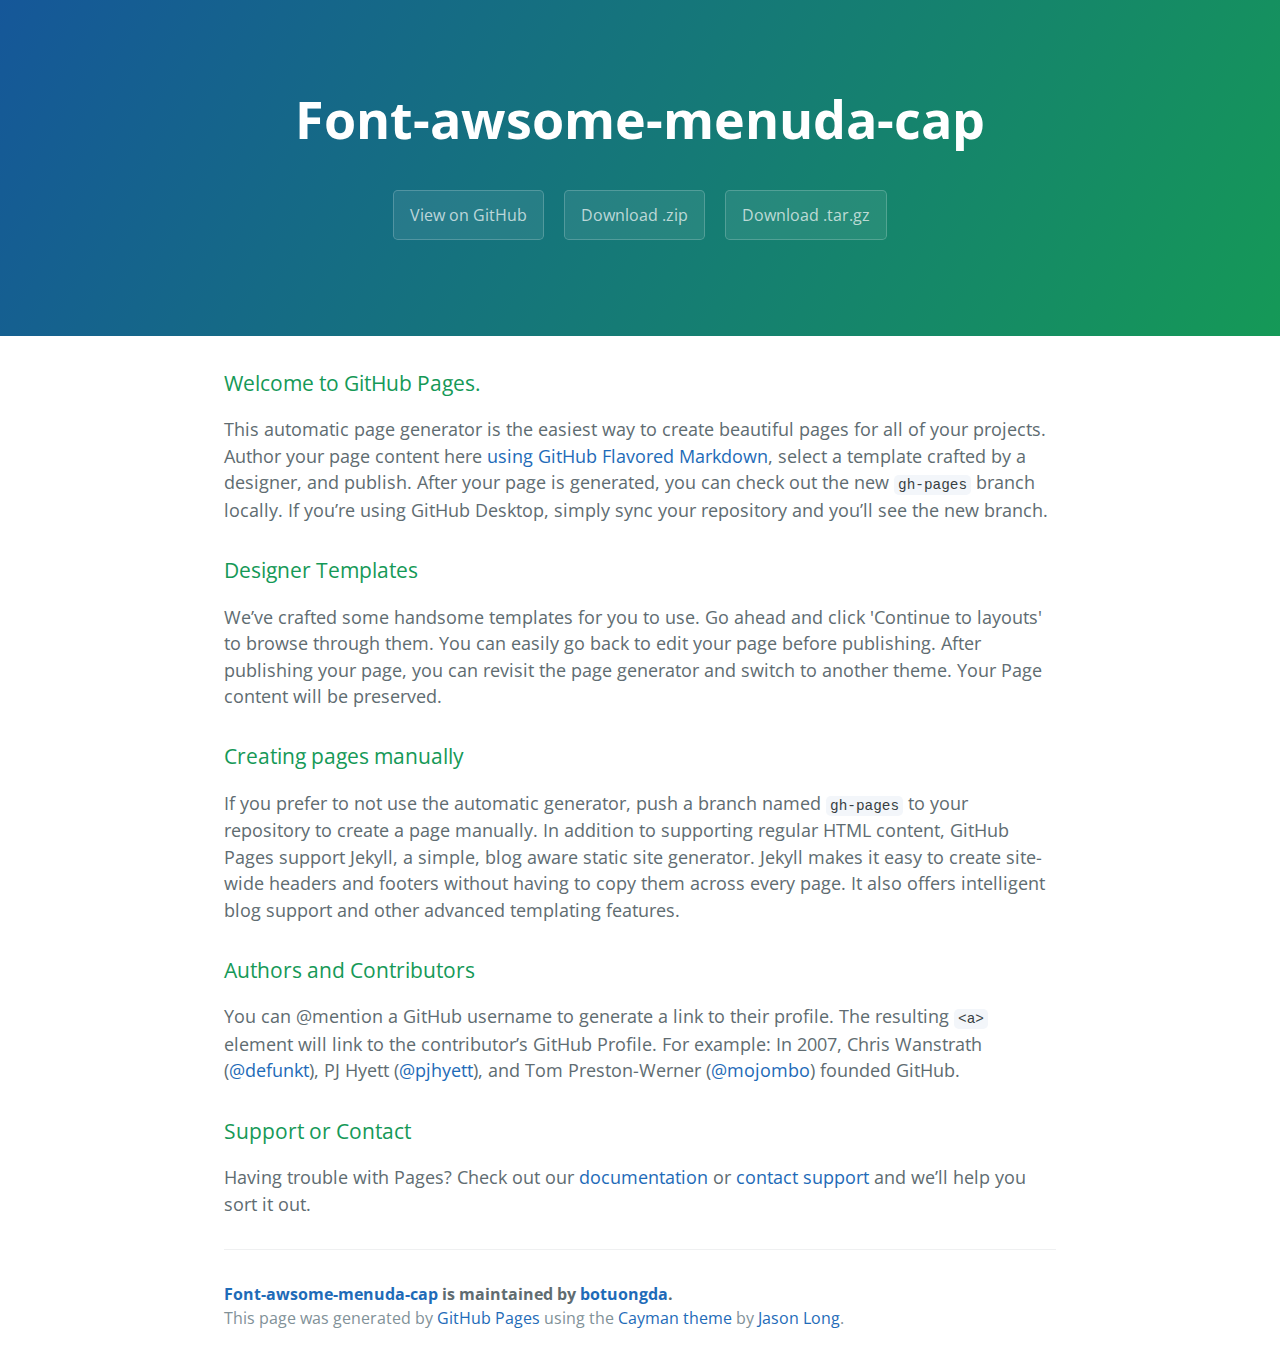
==== index.html @ f82d5461 "Create gh-pages branch via GitHub" ====
<!DOCTYPE html>
<html lang="en-us">
  <head>
    <meta charset="UTF-8">
    <title>Font-awsome-menuda-cap by botuongda</title>
    <meta name="viewport" content="width=device-width, initial-scale=1">
    <link rel="stylesheet" type="text/css" href="stylesheets/normalize.css" media="screen">
    <link href='https://fonts.googleapis.com/css?family=Open+Sans:400,700' rel='stylesheet' type='text/css'>
    <link rel="stylesheet" type="text/css" href="stylesheets/stylesheet.css" media="screen">
    <link rel="stylesheet" type="text/css" href="stylesheets/github-light.css" media="screen">
  </head>
  <body>
    <section class="page-header">
      <h1 class="project-name">Font-awsome-menuda-cap</h1>
      <h2 class="project-tagline"></h2>
      <a href="https://github.com/botuongda/font-awsome-menuda-cap" class="btn">View on GitHub</a>
      <a href="https://github.com/botuongda/font-awsome-menuda-cap/zipball/master" class="btn">Download .zip</a>
      <a href="https://github.com/botuongda/font-awsome-menuda-cap/tarball/master" class="btn">Download .tar.gz</a>
    </section>

    <section class="main-content">
      <h3>
<a id="welcome-to-github-pages" class="anchor" href="#welcome-to-github-pages" aria-hidden="true"><span aria-hidden="true" class="octicon octicon-link"></span></a>Welcome to GitHub Pages.</h3>

<p>This automatic page generator is the easiest way to create beautiful pages for all of your projects. Author your page content here <a href="https://guides.github.com/features/mastering-markdown/">using GitHub Flavored Markdown</a>, select a template crafted by a designer, and publish. After your page is generated, you can check out the new <code>gh-pages</code> branch locally. If you’re using GitHub Desktop, simply sync your repository and you’ll see the new branch.</p>

<h3>
<a id="designer-templates" class="anchor" href="#designer-templates" aria-hidden="true"><span aria-hidden="true" class="octicon octicon-link"></span></a>Designer Templates</h3>

<p>We’ve crafted some handsome templates for you to use. Go ahead and click 'Continue to layouts' to browse through them. You can easily go back to edit your page before publishing. After publishing your page, you can revisit the page generator and switch to another theme. Your Page content will be preserved.</p>

<h3>
<a id="creating-pages-manually" class="anchor" href="#creating-pages-manually" aria-hidden="true"><span aria-hidden="true" class="octicon octicon-link"></span></a>Creating pages manually</h3>

<p>If you prefer to not use the automatic generator, push a branch named <code>gh-pages</code> to your repository to create a page manually. In addition to supporting regular HTML content, GitHub Pages support Jekyll, a simple, blog aware static site generator. Jekyll makes it easy to create site-wide headers and footers without having to copy them across every page. It also offers intelligent blog support and other advanced templating features.</p>

<h3>
<a id="authors-and-contributors" class="anchor" href="#authors-and-contributors" aria-hidden="true"><span aria-hidden="true" class="octicon octicon-link"></span></a>Authors and Contributors</h3>

<p>You can @mention a GitHub username to generate a link to their profile. The resulting <code>&lt;a&gt;</code> element will link to the contributor’s GitHub Profile. For example: In 2007, Chris Wanstrath (<a href="https://github.com/defunkt" class="user-mention">@defunkt</a>), PJ Hyett (<a href="https://github.com/pjhyett" class="user-mention">@pjhyett</a>), and Tom Preston-Werner (<a href="https://github.com/mojombo" class="user-mention">@mojombo</a>) founded GitHub.</p>

<h3>
<a id="support-or-contact" class="anchor" href="#support-or-contact" aria-hidden="true"><span aria-hidden="true" class="octicon octicon-link"></span></a>Support or Contact</h3>

<p>Having trouble with Pages? Check out our <a href="https://help.github.com/pages">documentation</a> or <a href="https://github.com/contact">contact support</a> and we’ll help you sort it out.</p>

      <footer class="site-footer">
        <span class="site-footer-owner"><a href="https://github.com/botuongda/font-awsome-menuda-cap">Font-awsome-menuda-cap</a> is maintained by <a href="https://github.com/botuongda">botuongda</a>.</span>

        <span class="site-footer-credits">This page was generated by <a href="https://pages.github.com">GitHub Pages</a> using the <a href="https://github.com/jasonlong/cayman-theme">Cayman theme</a> by <a href="https://twitter.com/jasonlong">Jason Long</a>.</span>
      </footer>

    </section>

  
  </body>
</html>
---- stylesheets/stylesheet.css ----
* {
  box-sizing: border-box; }

body {
  padding: 0;
  margin: 0;
  font-family: "Open Sans", "Helvetica Neue", Helvetica, Arial, sans-serif;
  font-size: 16px;
  line-height: 1.5;
  color: #606c71; }

a {
  color: #1e6bb8;
  text-decoration: none; }
  a:hover {
    text-decoration: underline; }

.btn {
  display: inline-block;
  margin-bottom: 1rem;
  color: rgba(255, 255, 255, 0.7);
  background-color: rgba(255, 255, 255, 0.08);
  border-color: rgba(255, 255, 255, 0.2);
  border-style: solid;
  border-width: 1px;
  border-radius: 0.3rem;
  transition: color 0.2s, background-color 0.2s, border-color 0.2s; }
  .btn + .btn {
    margin-left: 1rem; }

.btn:hover {
  color: rgba(255, 255, 255, 0.8);
  text-decoration: none;
  background-color: rgba(255, 255, 255, 0.2);
  border-color: rgba(255, 255, 255, 0.3); }

@media screen and (min-width: 64em) {
  .btn {
    padding: 0.75rem 1rem; } }

@media screen and (min-width: 42em) and (max-width: 64em) {
  .btn {
    padding: 0.6rem 0.9rem;
    font-size: 0.9rem; } }

@media screen and (max-width: 42em) {
  .btn {
    display: block;
    width: 100%;
    padding: 0.75rem;
    font-size: 0.9rem; }
    .btn + .btn {
      margin-top: 1rem;
      margin-left: 0; } }

.page-header {
  color: #fff;
  text-align: center;
  background-color: #159957;
  background-image: linear-gradient(120deg, #155799, #159957); }

@media screen and (min-width: 64em) {
  .page-header {
    padding: 5rem 6rem; } }

@media screen and (min-width: 42em) and (max-width: 64em) {
  .page-header {
    padding: 3rem 4rem; } }

@media screen and (max-width: 42em) {
  .page-header {
    padding: 2rem 1rem; } }

.project-name {
  margin-top: 0;
  margin-bottom: 0.1rem; }

@media screen and (min-width: 64em) {
  .project-name {
    font-size: 3.25rem; } }

@media screen and (min-width: 42em) and (max-width: 64em) {
  .project-name {
    font-size: 2.25rem; } }

@media screen and (max-width: 42em) {
  .project-name {
    font-size: 1.75rem; } }

.project-tagline {
  margin-bottom: 2rem;
  font-weight: normal;
  opacity: 0.7; }

@media screen and (min-width: 64em) {
  .project-tagline {
    font-size: 1.25rem; } }

@media screen and (min-width: 42em) and (max-width: 64em) {
  .project-tagline {
    font-size: 1.15rem; } }

@media screen and (max-width: 42em) {
  .project-tagline {
    font-size: 1rem; } }

.main-content :first-child {
  margin-top: 0; }
.main-content img {
  max-width: 100%; }
.main-content h1, .main-content h2, .main-content h3, .main-content h4, .main-content h5, .main-content h6 {
  margin-top: 2rem;
  margin-bottom: 1rem;
  font-weight: normal;
  color: #159957; }
.main-content p {
  margin-bottom: 1em; }
.main-content code {
  padding: 2px 4px;
  font-family: Consolas, "Liberation Mono", Menlo, Courier, monospace;
  font-size: 0.9rem;
  color: #383e41;
  background-color: #f3f6fa;
  border-radius: 0.3rem; }
.main-content pre {
  padding: 0.8rem;
  margin-top: 0;
  margin-bottom: 1rem;
  font: 1rem Consolas, "Liberation Mono", Menlo, Courier, monospace;
  color: #567482;
  word-wrap: normal;
  background-color: #f3f6fa;
  border: solid 1px #dce6f0;
  border-radius: 0.3rem; }
  .main-content pre > code {
    padding: 0;
    margin: 0;
    font-size: 0.9rem;
    color: #567482;
    word-break: normal;
    white-space: pre;
    background: transparent;
    border: 0; }
.main-content .highlight {
  margin-bottom: 1rem; }
  .main-content .highlight pre {
    margin-bottom: 0;
    word-break: normal; }
.main-content .highlight pre, .main-content pre {
  padding: 0.8rem;
  overflow: auto;
  font-size: 0.9rem;
  line-height: 1.45;
  border-radius: 0.3rem; }
.main-content pre code, .main-content pre tt {
  display: inline;
  max-width: initial;
  padding: 0;
  margin: 0;
  overflow: initial;
  line-height: inherit;
  word-wrap: normal;
  background-color: transparent;
  border: 0; }
  .main-content pre code:before, .main-content pre code:after, .main-content pre tt:before, .main-content pre tt:after {
    content: normal; }
.main-content ul, .main-content ol {
  margin-top: 0; }
.main-content blockquote {
  padding: 0 1rem;
  margin-left: 0;
  color: #819198;
  border-left: 0.3rem solid #dce6f0; }
  .main-content blockquote > :first-child {
    margin-top: 0; }
  .main-content blockquote > :last-child {
    margin-bottom: 0; }
.main-content table {
  display: block;
  width: 100%;
  overflow: auto;
  word-break: normal;
  word-break: keep-all; }
  .main-content table th {
    font-weight: bold; }
  .main-content table th, .main-content table td {
    padding: 0.5rem 1rem;
    border: 1px solid #e9ebec; }
.main-content dl {
  padding: 0; }
  .main-content dl dt {
    padding: 0;
    margin-top: 1rem;
    font-size: 1rem;
    font-weight: bold; }
  .main-content dl dd {
    padding: 0;
    margin-bottom: 1rem; }
.main-content hr {
  height: 2px;
  padding: 0;
  margin: 1rem 0;
  background-color: #eff0f1;
  border: 0; }

@media screen and (min-width: 64em) {
  .main-content {
    max-width: 64rem;
    padding: 2rem 6rem;
    margin: 0 auto;
    font-size: 1.1rem; } }

@media screen and (min-width: 42em) and (max-width: 64em) {
  .main-content {
    padding: 2rem 4rem;
    font-size: 1.1rem; } }

@media screen and (max-width: 42em) {
  .main-content {
    padding: 2rem 1rem;
    font-size: 1rem; } }

.site-footer {
  padding-top: 2rem;
  margin-top: 2rem;
  border-top: solid 1px #eff0f1; }

.site-footer-owner {
  display: block;
  font-weight: bold; }

.site-footer-credits {
  color: #819198; }

@media screen and (min-width: 64em) {
  .site-footer {
    font-size: 1rem; } }

@media screen and (min-width: 42em) and (max-width: 64em) {
  .site-footer {
    font-size: 1rem; } }

@media screen and (max-width: 42em) {
  .site-footer {
    font-size: 0.9rem; } }
---- stylesheets/github-light.css ----
/*
The MIT License (MIT)

Copyright (c) 2016 GitHub, Inc.

Permission is hereby granted, free of charge, to any person obtaining a copy
of this software and associated documentation files (the "Software"), to deal
in the Software without restriction, including without limitation the rights
to use, copy, modify, merge, publish, distribute, sublicense, and/or sell
copies of the Software, and to permit persons to whom the Software is
furnished to do so, subject to the following conditions:

The above copyright notice and this permission notice shall be included in all
copies or substantial portions of the Software.

THE SOFTWARE IS PROVIDED "AS IS", WITHOUT WARRANTY OF ANY KIND, EXPRESS OR
IMPLIED, INCLUDING BUT NOT LIMITED TO THE WARRANTIES OF MERCHANTABILITY,
FITNESS FOR A PARTICULAR PURPOSE AND NONINFRINGEMENT. IN NO EVENT SHALL THE
AUTHORS OR COPYRIGHT HOLDERS BE LIABLE FOR ANY CLAIM, DAMAGES OR OTHER
LIABILITY, WHETHER IN AN ACTION OF CONTRACT, TORT OR OTHERWISE, ARISING FROM,
OUT OF OR IN CONNECTION WITH THE SOFTWARE OR THE USE OR OTHER DEALINGS IN THE
SOFTWARE.

*/

.pl-c /* comment */ {
  color: #969896;
}

.pl-c1 /* constant, variable.other.constant, support, meta.property-name, support.constant, support.variable, meta.module-reference, markup.raw, meta.diff.header */,
.pl-s .pl-v /* string variable */ {
  color: #0086b3;
}

.pl-e /* entity */,
.pl-en /* entity.name */ {
  color: #795da3;
}

.pl-smi /* variable.parameter.function, storage.modifier.package, storage.modifier.import, storage.type.java, variable.other */,
.pl-s .pl-s1 /* string source */ {
  color: #333;
}

.pl-ent /* entity.name.tag */ {
  color: #63a35c;
}

.pl-k /* keyword, storage, storage.type */ {
  color: #a71d5d;
}

.pl-s /* string */,
.pl-pds /* punctuation.definition.string, string.regexp.character-class */,
.pl-s .pl-pse .pl-s1 /* string punctuation.section.embedded source */,
.pl-sr /* string.regexp */,
.pl-sr .pl-cce /* string.regexp constant.character.escape */,
.pl-sr .pl-sre /* string.regexp source.ruby.embedded */,
.pl-sr .pl-sra /* string.regexp string.regexp.arbitrary-repitition */ {
  color: #183691;
}

.pl-v /* variable */ {
  color: #ed6a43;
}

.pl-id /* invalid.deprecated */ {
  color: #b52a1d;
}

.pl-ii /* invalid.illegal */ {
  color: #f8f8f8;
  background-color: #b52a1d;
}

.pl-sr .pl-cce /* string.regexp constant.character.escape */ {
  font-weight: bold;
  color: #63a35c;
}

.pl-ml /* markup.list */ {
  color: #693a17;
}

.pl-mh /* markup.heading */,
.pl-mh .pl-en /* markup.heading entity.name */,
.pl-ms /* meta.separator */ {
  font-weight: bold;
  color: #1d3e81;
}

.pl-mq /* markup.quote */ {
  color: #008080;
}

.pl-mi /* markup.italic */ {
  font-style: italic;
  color: #333;
}

.pl-mb /* markup.bold */ {
  font-weight: bold;
  color: #333;
}

.pl-md /* markup.deleted, meta.diff.header.from-file */ {
  color: #bd2c00;
  background-color: #ffecec;
}

.pl-mi1 /* markup.inserted, meta.diff.header.to-file */ {
  color: #55a532;
  background-color: #eaffea;
}

.pl-mdr /* meta.diff.range */ {
  font-weight: bold;
  color: #795da3;
}

.pl-mo /* meta.output */ {
  color: #1d3e81;
}
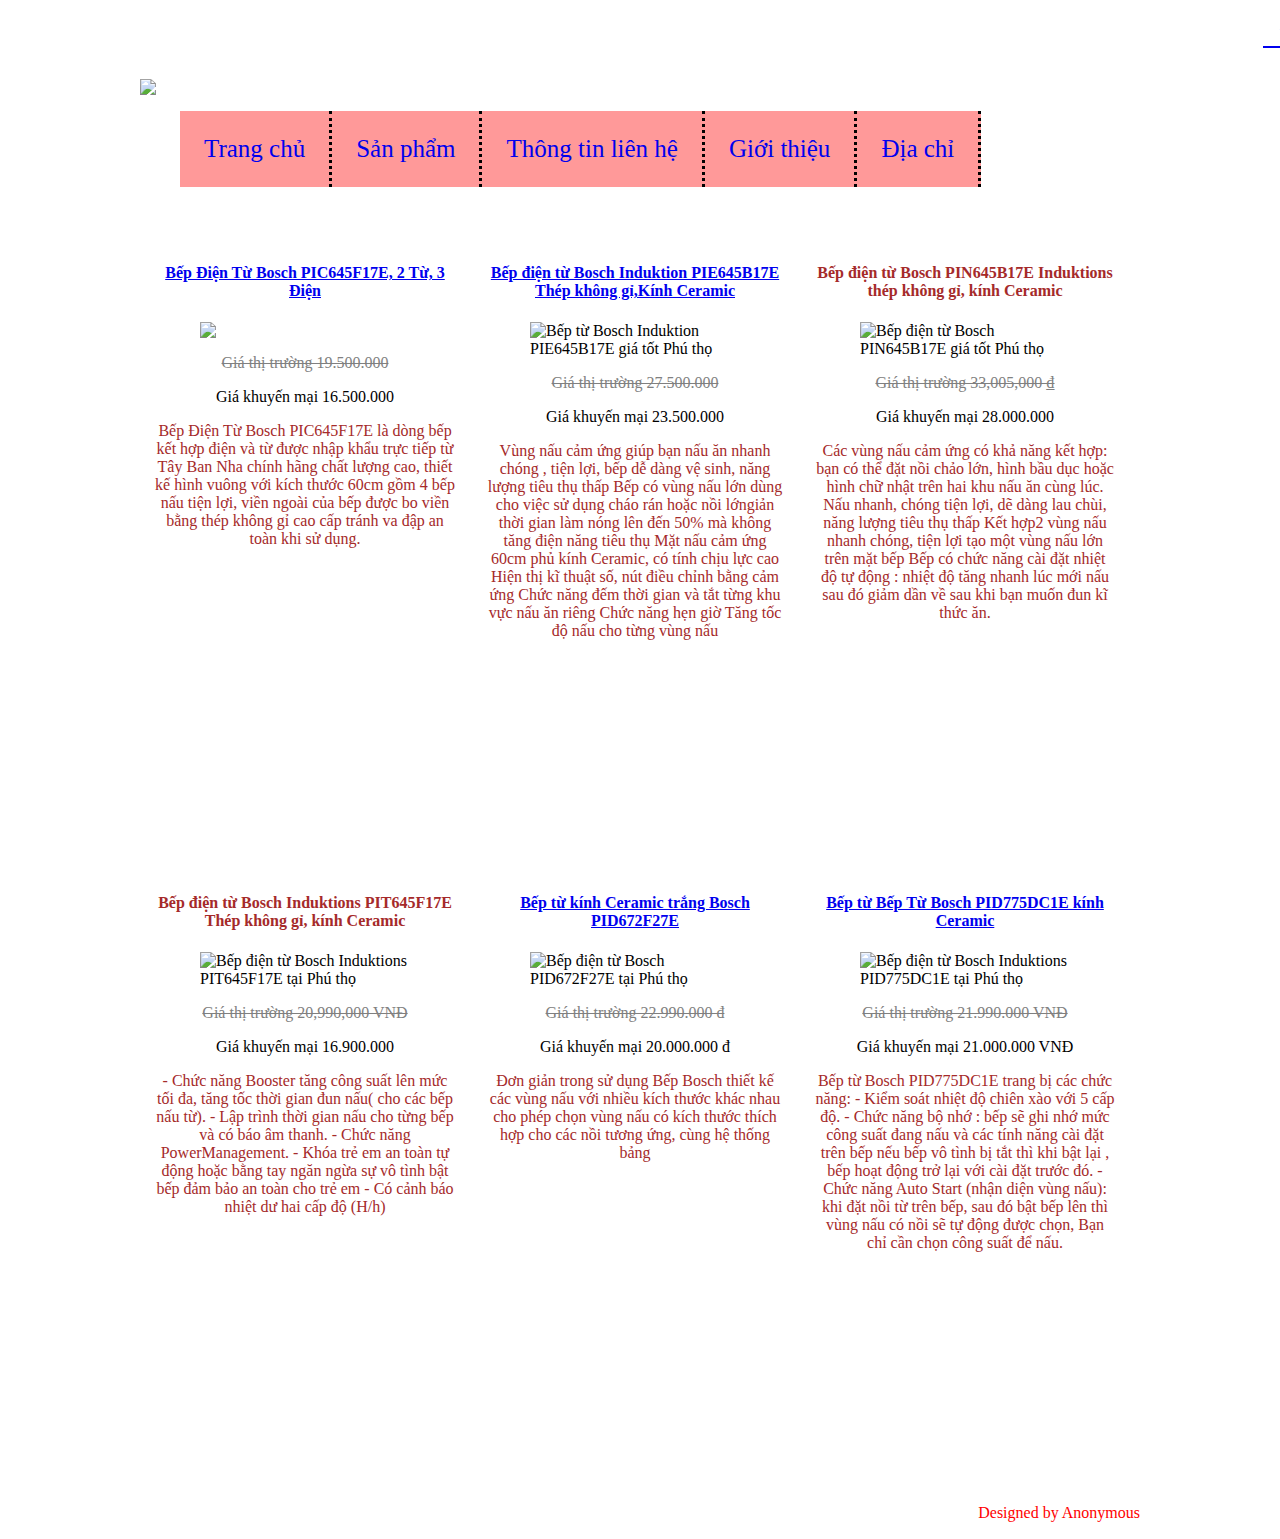
==== commit 69d07977: "Add files via upload" ====
--- a/index.html
+++ b/index.html
@@ -1,57 +1,143 @@
-<!DOCTYPE html>
-<html lang="en-us">
-  <head>
-    <meta charset="UTF-8">
-    <title>Font-awsome-menuda-cap by botuongda</title>
-    <meta name="viewport" content="width=device-width, initial-scale=1">
-    <link rel="stylesheet" type="text/css" href="stylesheets/normalize.css" media="screen">
-    <link href='https://fonts.googleapis.com/css?family=Open+Sans:400,700' rel='stylesheet' type='text/css'>
-    <link rel="stylesheet" type="text/css" href="stylesheets/stylesheet.css" media="screen">
-    <link rel="stylesheet" type="text/css" href="stylesheets/github-light.css" media="screen">
-  </head>
-  <body>
-    <section class="page-header">
-      <h1 class="project-name">Font-awsome-menuda-cap</h1>
-      <h2 class="project-tagline"></h2>
-      <a href="https://github.com/botuongda/font-awsome-menuda-cap" class="btn">View on GitHub</a>
-      <a href="https://github.com/botuongda/font-awsome-menuda-cap/zipball/master" class="btn">Download .zip</a>
-      <a href="https://github.com/botuongda/font-awsome-menuda-cap/tarball/master" class="btn">Download .tar.gz</a>
-    </section>
-
-    <section class="main-content">
-      <h3>
-<a id="welcome-to-github-pages" class="anchor" href="#welcome-to-github-pages" aria-hidden="true"><span aria-hidden="true" class="octicon octicon-link"></span></a>Welcome to GitHub Pages.</h3>
-
-<p>This automatic page generator is the easiest way to create beautiful pages for all of your projects. Author your page content here <a href="https://guides.github.com/features/mastering-markdown/">using GitHub Flavored Markdown</a>, select a template crafted by a designer, and publish. After your page is generated, you can check out the new <code>gh-pages</code> branch locally. If you’re using GitHub Desktop, simply sync your repository and you’ll see the new branch.</p>
-
-<h3>
-<a id="designer-templates" class="anchor" href="#designer-templates" aria-hidden="true"><span aria-hidden="true" class="octicon octicon-link"></span></a>Designer Templates</h3>
-
-<p>We’ve crafted some handsome templates for you to use. Go ahead and click 'Continue to layouts' to browse through them. You can easily go back to edit your page before publishing. After publishing your page, you can revisit the page generator and switch to another theme. Your Page content will be preserved.</p>
-
-<h3>
-<a id="creating-pages-manually" class="anchor" href="#creating-pages-manually" aria-hidden="true"><span aria-hidden="true" class="octicon octicon-link"></span></a>Creating pages manually</h3>
-
-<p>If you prefer to not use the automatic generator, push a branch named <code>gh-pages</code> to your repository to create a page manually. In addition to supporting regular HTML content, GitHub Pages support Jekyll, a simple, blog aware static site generator. Jekyll makes it easy to create site-wide headers and footers without having to copy them across every page. It also offers intelligent blog support and other advanced templating features.</p>
-
-<h3>
-<a id="authors-and-contributors" class="anchor" href="#authors-and-contributors" aria-hidden="true"><span aria-hidden="true" class="octicon octicon-link"></span></a>Authors and Contributors</h3>
-
-<p>You can @mention a GitHub username to generate a link to their profile. The resulting <code>&lt;a&gt;</code> element will link to the contributor’s GitHub Profile. For example: In 2007, Chris Wanstrath (<a href="https://github.com/defunkt" class="user-mention">@defunkt</a>), PJ Hyett (<a href="https://github.com/pjhyett" class="user-mention">@pjhyett</a>), and Tom Preston-Werner (<a href="https://github.com/mojombo" class="user-mention">@mojombo</a>) founded GitHub.</p>
-
-<h3>
-<a id="support-or-contact" class="anchor" href="#support-or-contact" aria-hidden="true"><span aria-hidden="true" class="octicon octicon-link"></span></a>Support or Contact</h3>
-
-<p>Having trouble with Pages? Check out our <a href="https://help.github.com/pages">documentation</a> or <a href="https://github.com/contact">contact support</a> and we’ll help you sort it out.</p>
-
-      <footer class="site-footer">
-        <span class="site-footer-owner"><a href="https://github.com/botuongda/font-awsome-menuda-cap">Font-awsome-menuda-cap</a> is maintained by <a href="https://github.com/botuongda">botuongda</a>.</span>
-
-        <span class="site-footer-credits">This page was generated by <a href="https://pages.github.com">GitHub Pages</a> using the <a href="https://github.com/jasonlong/cayman-theme">Cayman theme</a> by <a href="https://twitter.com/jasonlong">Jason Long</a>.</span>
-      </footer>
-
-    </section>
-
-  
-  </body>
-</html>
+	<!DOCTYPE html>
+<html>
+<head>
+		<marquee onmouseover="this.stop()" onmouseout="this.start()" scrollamount="5"> <pre style="color: #FFC; font-style: italic; font-size: 24px;"><a href="http://www.noithatphutho.com"> Trọng Liên Phú Thọ 1963 Hùng Vương        www.noithatphutho.com               Gia Cẩm, Việt Trì            www.noithatphutho.com ></a></pre><a href="http://www.noithatphutho.com"> 
+		</a>
+	</marquee>
+	<link rel="stylesheet" type="text/css" href="bosch.css">
+	<link rel="stylesheet" type="text/css" href="menu.css">
+	<link rel="stylesheet" type="text/css" href="hieuung\css\hover-min.css">
+	<link rel="stylesheet" type="text/css" href="font-awesome-4.7.0\css\font-awesome.min.css">
+	<link href="https://fonts.googleapis.com/css?family=Andika|Gentium+Book+Basic" rel="stylesheet"> 
+	<script src="https://ajax.googleapis.com/ajax/libs/jquery/3.1.1/jquery.min.js"></script>
+	<script type="text/javascript" src="bosch-trong-lien.js"></script>
+
+	<meta charset="utf-8">
+	<title>Trang chủ </title>
+</head>
+<body>
+	<div class="wrap">
+		<div id="banner"><img src="images\bep-tu-bosch\bosch_logo_w982.jpg"></div>
+			<div class="menu">
+			<ul>
+
+					<li><a href="http://noithatphutho.com"><i class="fa fa-home" aria-hidden="true"></i>
+Trang chủ</a></li>
+					<li><a href="http://noithatphutho.com/#portfolio"><i class="fa fa-shopping-bag" aria-hidden="true"></i>
+Sản phẩm</a>
+						<ul id="cap2">
+				            <li><a href="http://noithatphutho.com/bep-tu/bosch-trong-lien.html">Bếp từ Bosch</a></li>
+				            <li><a href="http://noithatphutho.com/san-pham-grohe-trong-lien/trangchu.html">Sen vòi Đức Grohe</a></li>
+				            <li><a href="#">Nồi từ Elo, WMF</a></li>
+	        			</ul>
+					</li>
+					<li><a href="lien-he.html"><i class="fa fa-address-book-o" aria-hidden="true"></i>
+Thông tin liên hệ</a></li>
+					<li><a href="http://noithatphutho.com/#about">Giới thiệu</a>	</li>
+					<li><a href="http://noithatphutho.com/#about"><i class="fa fa-mobile" aria-hidden="true"></i>
+Địa chỉ</a> </li>
+
+
+			</ul>
+				<div style="clear: both;"></div>
+			</div>
+		
+		<div class="maincontent"> <!-- phần chứa nội dung ảnh -->
+			
+			<div class="col">
+				<div class="thumb">    
+					<h4><i class="fa fa-spinner" aria-hidden="true"></i>
+<a href="bosch-PIC645F17E.html"> Bếp Điện Từ Bosch PIC645F17E, 2 Từ, 3 Điện </a></h4>
+					<img src="images\bep-tu-bosch\Bep_Dien_Tu_Bosch_PIC645F17Ex1024x1024x4.png.jpg">
+				</div>
+					<p id="giatt"> Giá thị trường 19.500.000 </p>
+					<p id="giaban"> Giá khuyến mại 16.500.000 </p>
+					<p>
+						<i class="fa fa-beer"></i> <i class="fa fa-book"></i>
+						Bếp Điện Từ Bosch PIC645F17E là dòng bếp kết hợp điện và từ được nhập khẩu trực tiếp từ Tây Ban Nha chính hãng chất lượng cao, thiết kế hình vuông với kích thước 60cm gồm 4 bếp nấu tiện lợi, viền ngoài của bếp được bo viền bằng thép không gỉ cao cấp tránh va đập an toàn khi sử dụng.
+					</p>
+			</div>
+
+			<div class="col">
+				<div class="thumb">
+					<h4><i class="fa fa-spinner" aria-hidden="true"></i><a href="bosch-PIE645B17E.html">Bếp điện từ Bosch Induktion PIE645B17E Thép không gỉ,Kính Ceramic</a></h4>
+					<img src="images\bep-tu-bosch\bep-dien-tu-bosch-induktion-pie645b17e-thep-khong-gikinh-ceramic.jpg" alt="Bếp từ Bosch Induktion PIE645B17E giá tốt Phú thọ" title="Bếp điện từ Bosch Induktion PIE645B17E">
+				</div>
+					<p id="giatt"> Giá thị trường 27.500.000 </p>
+					<p id="giaban"> Giá khuyến mại 23.500.000 </p>
+					<p id="chitiet">	Vùng nấu cảm ứng giúp bạn nấu ăn nhanh chóng , tiện lợi, bếp dễ dàng vệ sinh, năng lượng tiêu thụ thấp
+					Bếp có vùng nấu lớn dùng cho việc sử dụng cháo rán hoặc nồi lớngiản thời gian làm nóng lên đến 50% mà không tăng điện năng tiêu thụ
+
+					Mặt nấu cảm ứng 60cm phủ kính Ceramic, có tính chịu lực cao
+
+					Hiện thị kĩ thuật số, nút điều chỉnh bằng cảm ứng
+
+					Chức năng đếm thời gian và tắt từng khu vực nấu ăn riêng
+
+					Chức năng hẹn giờ
+
+					Tăng tốc độ nấu cho từng vùng nấu
+					</p>
+			</div>
+			<div class="col">
+				<div class="thumb">
+					<h4>Bếp điện từ Bosch PIN645B17E Induktions thép không gỉ, kính Ceramic</h4>
+					<img src="images\bep-tu-bosch\bep-dien-tu-bosch-pin645b17e-induktions-thep-khong-gi-kinh-ceramic.jpg" alt="Bếp điện từ Bosch PIN645B17E giá tốt Phú thọ" title="Bếp điện từ Bosch Induktion PIN645B17E">
+				</div>
+					<p id="giatt"> Giá thị trường 33,005,000 ₫</p>
+					<p id="giaban"> Giá khuyến mại 28.000.000 </p>
+					<p id="chitiet">	Các vùng nấu cảm ứng có khả năng kết hợp: bạn có thể đặt nồi chảo lớn, hình bầu dục hoặc hình chữ nhật trên hai khu nấu ăn cùng lúc.
+
+Nấu nhanh, chóng tiện lợi, dẽ dàng lau chùi, năng lượng tiêu thụ thấp
+
+Kết hợp2 vùng nấu nhanh chóng, tiện lợi tạo một vùng nấu lớn trên mặt bếp
+
+Bếp có chức năng cài đặt nhiệt độ tự động : nhiệt độ tăng nhanh lúc mới nấu sau đó giảm dần về sau khi bạn muốn đun kĩ thức ăn.
+					</p>
+			</div>
+			<div class="col">
+				<div class="thumb">
+					<h4>Bếp điện từ Bosch Induktions PIT645F17E Thép không gỉ, kính Ceramic</h4>
+					<img src="images\bep-tu-bosch\bep-dien-tu-bosch-induktions-pit645f17e-thep-khong-gi-kinh-ceramic.jpg" alt="Bếp điện từ Bosch Induktions PIT645F17E tại Phú thọ" title="Bếp điện từ Bosch Induktions PIT645F17E Thép không gỉ, kính Ceramic">
+				</div>
+					<p id="giatt"> Giá thị trường 20,990,000 VNĐ</p>
+					<p id="giaban"> Giá khuyến mại 16.900.000 </p>
+					<p id="chitiet">	- Chức năng Booster tăng công suất lên mức tối đa, tăng tốc thời gian đun nấu( cho các bếp nấu từ).
+- Lập trình thời gian nấu cho từng bếp và có báo âm thanh.
+- Chức năng PowerManagement.
+- Khóa trẻ em an toàn tự động hoặc bằng tay ngăn ngừa sự vô tình bật bếp đảm bảo an toàn cho trẻ em
+- Có cảnh báo nhiệt dư hai cấp độ (H/h)
+					</p>
+			</div>
+			<div class="col">
+				<div class="thumb">
+					<h4><i class="fa fa-spinner" aria-hidden="true"></i><a href="Bosch-PID672F27E.html">Bếp từ kính Ceramic trắng Bosch PID672F27E</a></h4>
+					<img src="images\bep-tu-bosch\Bosch_PID672F27Ex1024x1024x4.jpg" alt="Bếp điện từ Bosch PID672F27E tại Phú thọ" title="Bếp điện từ Bosch PID672F27E Thép không gỉ, kính Ceramic">
+				</div>
+					<p id="giatt"> Giá thị trường 22.990.000 đ</p>
+					<p id="giaban"> Giá khuyến mại 20.000.000 đ </p>
+					<p id="chitiet">	Đơn giản trong sử dụng Bếp Bosch thiết kế các vùng nấu với nhiều kích thước khác nhau cho phép chọn vùng nấu có kích thước thích hợp cho các nồi tương ứng, cùng hệ thống bảng 
+					</p>
+			</div>
+			<div class="col">
+				<div class="thumb">
+					<h4><i class="fa fa-spinner" aria-hidden="true"></i><a href="Bosch-PID775DC1E.html">Bếp từ Bếp Từ Bosch PID775DC1E kính Ceramic</a></h4>
+					<img src="images\bep-tu-bosch\Bosch_PID775DC1Ex1024x1024x4.jpg" alt="Bếp điện từ Bosch Induktions  PID775DC1E tại Phú thọ" title="Bếp điện từ Bosch Induktions  PID775DC1E Thép không gỉ, kính Ceramic">
+				</div>
+					<p id="giatt"> Giá thị trường 21.990.000 VNĐ</p>
+					<p id="giaban"> Giá khuyến mại 21.000.000 VNĐ </p>
+					<p id="chitiet">Bếp từ Bosch PID775DC1E trang bị các chức năng:
+- Kiểm soát nhiệt độ chiên xào với 5 cấp độ.
+- Chức năng bộ nhớ : bếp sẽ ghi nhớ mức công suất đang nấu và các tính năng cài đặt trên bếp nếu bếp vô tình bị tắt thì khi bật lại , bếp hoạt động trở lại với cài đặt trước đó.
+- Chức năng Auto Start (nhận diện vùng nấu): khi đặt nồi từ trên bếp, sau đó bật bếp lên thì vùng nấu có nồi sẽ tự động được chọn, Bạn chỉ cần chọn công suất để nấu.
+
+					</p>
+			</div>
+				<div style="clear: both;"></div>
+		</div>
+	
+	<div id="chuchay"><p>Designed by Anonymous</p></div> <!-- phần chữ chạy -->	
+	
+</body>
+</html>
+
--- a/bosch.css
+++ b/bosch.css
@@ -0,0 +1,124 @@
+html, body{
+	padding: 0;
+	margin: 0;
+	font-family: 'Gentium Book Basic', serif;
+}
+*{
+	box-sizing: border-box;
+}
+.wrap {
+	max-width: 1000px;
+	margin: auto;
+}
+#banner img {
+	max-width: 100%;
+	margin: auto;
+}
+.maincontent {
+	    margin-top: 41px;
+}
+/*thông tin trong info*/
+img {
+	max-width: 70%;
+	display: block;
+	margin-left: auto;
+	margin-right: auto;
+}
+.info p {
+	text-align: center;
+	font-size: 18px;
+}
+.info strong {
+	color: #630;
+	font-family: "Courier New", Courier, monospace;
+}
+.info>p.gia:first-child {
+	animation: hapdan 5s ease infinite;
+	font-size: 25px;
+}
+
+/*chỉnh sửa khung hình,hiệu ứng,text sản phẩm thumb*/
+div.col {
+	width: 30%;
+	height: 600px;
+	margin: 15px;
+	float:left;
+	box-sizing: border-box;
+
+}
+.thumb img{
+	display: block;
+    margin-left: auto;
+    margin-right: auto;
+    width: 75%;
+    transition: all 0.5s linear;
+
+}
+.thumb img:hover{
+	transform: translate(0, -5px);
+	box-shadow:0 5px 5px 0 rgb(245, 245, 240);
+
+}
+
+/*text trong col*/
+.col h4{
+	text-align: center;
+	color: brown;
+}
+
+@keyframes hapdan{
+	0%  {text-align: center; font-size: 20px; font-weight: bold; color:rgb(153, 255, 102);}
+    10% {text-align: center; font-size: 20px; font-weight: bold; color:rgb(179, 179, 0);}
+    20% {text-align: center; font-size: 20px; font-weight: bold; color:rgb(26, 140, 255);}
+    30% {text-align: center; font-size: 20px; font-weight: bold; color:rgb(230, 0, 0);}
+    40% {text-align: center; font-size: 20px; font-weight: bold; color:rgb(51, 255, 51);}
+    50% {text-align: center; font-size: 20px; font-weight: bold; color:rgb(153, 153, 102);}
+    60% {text-align: center; font-size: 20px; font-weight: bold; color:rgb(128, 229, 255);}
+    70% {text-align: center; font-size: 20px; font-weight: bold; color:rgb(179, 179, 0);}
+    80% {text-align: center; font-size: 20px; font-weight: bold; color:rgb(255, 230, 230);}
+    90% {text-align: center; font-size: 20px; font-weight: bold; color:rgb(255, 51, 153);}
+    100%{text-align: center; font-size: 20px; font-weight: bold; color:rgb(255, 187, 51);}
+}
+.col p:nth-child(2){
+	text-align: center;
+	color: grey;
+	text-decoration: line-through;
+}
+.col p:nth-child(3){
+	text-align: center;
+	animation: hapdan 5s ease infinite;
+}
+.col p:nth-child(4){
+	text-align: center;
+	color: brown;
+	}
+
+/*hiệu ứng biến mất từ từ*/
+@keyframes faded {
+    0%  {opacity: 1;}
+    25%  {opacity: 0.75;}
+    50%  {opacity: 0.5;}
+    75%  {opacity: 0.25;}
+    100% {opacity: 0;}
+}
+
+#banner img {
+	animation: faded 4s cubic-bezier(0.4, 0, 1, 1) infinite;
+}
+/*hiệu ứng chữ chạy phía dưới*/
+@keyframes dichuyen{
+	0%  {transform: translate(5px,0); opacity: 0.75;}
+    100%  {transform: translate(-300px,0);opacity: 0.25;}
+    
+}
+#chuchay {
+	color: red;
+	text-align: right;
+	padding-left: 0;
+	animation: dichuyen 4s cubic-bezier(0.4, 0, 1, 1) infinite;
+	opacity: 1;
+}
+
+i {
+	color:black;
+}--- a/menu.css
+++ b/menu.css
@@ -0,0 +1,45 @@
+
+.menu ul > li > a {
+    text-decoration: none;
+	font-size: 25px;
+	font-family: "Minion Pro Cond";
+}
+li {display: list-item;}
+.menu li:hover {
+	background-color: red;
+	}
+li.menu {
+	display: block;
+	background-color: red;
+	}
+.menu > ul > li {
+	list-style-type: none;
+	float: left;
+    padding: 24px;
+	background-color: rgb(255,153,153);
+	position: relative;
+	border-right :dotted
+}
+.menu > ul > li:nth-last-child {
+	border-right:none;
+}
+.menu > ul > li > ul {
+	display: none;
+	list-style-type: none;
+	background-color: rgb(156, 134, 179);
+    top: 76px;
+    left: 0;
+    width: 159%;
+}
+.menu > ul > li > ul > li{
+    padding: 8px 11px;
+}
+.menu > ul> li:hover > ul {
+	display: block;
+	position: absolute;
+    
+
+}
+#cap2 ul>li{
+	color: red;
+}